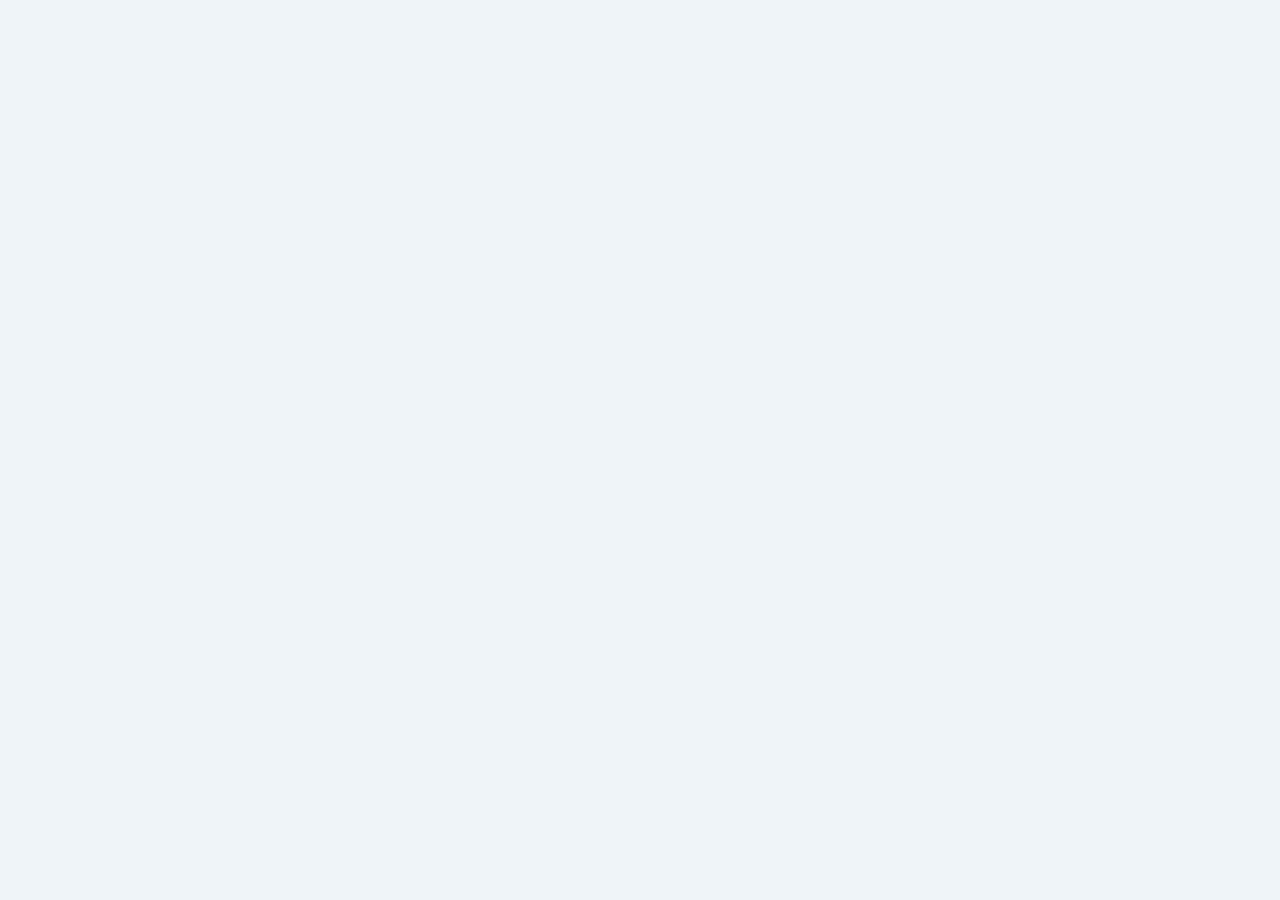
==== index.html @ d9e1d4d9 "Getting started" ====
<!DOCTYPE html>
<html lang="en">
  <head>
    <meta charset="UTF-8" />
    <meta
      name="viewport"
      content="width=device-width, initial-scale=1.0"
    />
    <title>ES6 Slider Setup</title>
    <!-- font-awesome -->
    <link
      rel="stylesheet"
      href="https://cdnjs.cloudflare.com/ajax/libs/font-awesome/5.14.0/css/all.min.css"
    />

    <!-- stylesheet -->
    <link
      rel="stylesheet"
      href="styles.css"
    />
  </head>
  <body>
    <section class="section-center">
      <div class="slider-container">
        <div class="slide"></div>
        <div class="slide"></div>
        <div class="slide"></div>
        <div class="slide"></div>
      </div>
    </section>
    <script
      type="module"
      src="app.js"
    ></script>
  </body>
</html>
---- styles.css ----
/*
=============== 
Fonts
===============
*/
@import url("https://fonts.googleapis.com/css?family=Open+Sans|Roboto:400,700&display=swap");

/*
=============== 
Variables
===============
*/

:root {
  /* dark shades of primary color*/
  --clr-primary-1: hsl(205, 86%, 17%);
  --clr-primary-2: hsl(205, 77%, 27%);
  --clr-primary-3: hsl(205, 72%, 37%);
  --clr-primary-4: hsl(205, 63%, 48%);
  /* primary/main color */
  --clr-primary-5: hsl(205, 78%, 60%);
  /* lighter shades of primary color */
  --clr-primary-6: hsl(205, 89%, 70%);
  --clr-primary-7: hsl(205, 90%, 76%);
  --clr-primary-8: hsl(205, 86%, 81%);
  --clr-primary-9: hsl(205, 90%, 88%);
  --clr-primary-10: hsl(205, 100%, 96%);
  /* darkest grey - used for headings */
  --clr-grey-1: hsl(209, 61%, 16%);
  --clr-grey-2: hsl(211, 39%, 23%);
  --clr-grey-3: hsl(209, 34%, 30%);
  --clr-grey-4: hsl(209, 28%, 39%);
  /* grey used for paragraphs */
  --clr-grey-5: hsl(210, 22%, 49%);
  --clr-grey-6: hsl(209, 23%, 60%);
  --clr-grey-7: hsl(211, 27%, 70%);
  --clr-grey-8: hsl(210, 31%, 80%);
  --clr-grey-9: hsl(212, 33%, 89%);
  --clr-grey-10: hsl(210, 36%, 96%);
  --clr-white: #fff;
  --clr-red-dark: hsl(360, 67%, 44%);
  --clr-red-light: hsl(360, 71%, 66%);
  --clr-green-dark: hsl(125, 67%, 44%);
  --clr-green-light: hsl(125, 71%, 66%);
  --clr-black: #222;
  --ff-primary: "Roboto", sans-serif;
  --ff-secondary: "Open Sans", sans-serif;
  --transition: all 0.3s linear;
  --spacing: 0.1rem;
  --radius: 0.25rem;
  --light-shadow: 0 5px 15px rgba(0, 0, 0, 0.1);
  --dark-shadow: 0 5px 15px rgba(0, 0, 0, 0.2);
  --max-width: 1170px;
  --fixed-width: 620px;
}
/*
=============== 
Global Styles
===============
*/

*,
::after,
::before {
  margin: 0;
  padding: 0;
  box-sizing: border-box;
}
body {
  font-family: var(--ff-secondary);
  background: var(--clr-grey-10);
  color: var(--clr-grey-1);
  line-height: 1.5;
  font-size: 0.875rem;
}
ul {
  list-style-type: none;
}
a {
  text-decoration: none;
}
h1,
h2,
h3,
h4 {
  letter-spacing: var(--spacing);
  text-transform: capitalize;
  line-height: 1.25;
  margin-bottom: 0.75rem;
  font-family: var(--ff-primary);
}
h1 {
  font-size: 3rem;
}
h2 {
  font-size: 2rem;
}
h3 {
  font-size: 1.25rem;
}
h4 {
  font-size: 0.875rem;
}
p {
  margin-bottom: 1.25rem;
  color: var(--clr-grey-5);
}
@media screen and (min-width: 800px) {
  h1 {
    font-size: 4rem;
  }
  h2 {
    font-size: 2.5rem;
  }
  h3 {
    font-size: 1.75rem;
  }
  h4 {
    font-size: 1rem;
  }
  body {
    font-size: 1rem;
  }
  h1,
  h2,
  h3,
  h4 {
    line-height: 1;
  }
}

.section-center {
  width: 90vw;
  margin: 0 auto;
  max-width: 1170px;
}
@media screen and (min-width: 992px) {
  .section-center {
    width: 95vw;
  }
}
main {
  min-height: 100vh;
  display: grid;
  place-items: center;
}

/*
=============== 
Slider Styles
===============
*/
section {
  width: 85vw;
  max-width: var(--fixed-width);
  margin: 0 auto;
  margin-top: 5rem;
  text-align: center;
  padding: 1rem 0;
  /* set relative for buttons */
  position: relative;
}
.reviews {
  margin-bottom: 4rem;
}
.reviews h2 {
  display: flex;
  align-items: center;
  justify-content: center;
}
.reviews span {
  font-size: 0.85em;
  color: var(--clr-primary-5);
  margin-right: 1rem;
}
.img {
  width: 150px;
  height: 150px;
  object-fit: cover;
  border: 1px solid var(--clr-grey-7);
  background: var(--clr-white);
  padding: 0.25rem;
  border-radius: 50%;
  box-shadow: var(--dark-shadow);
}
h4 {
  text-transform: uppercase;
  font-weight: 500;
  color: var(--clr-primary-5);
  letter-spacing: var(--spacing);
  margin: 0.5rem 0;
}
.title {
  margin-bottom: 1.25rem;
  letter-spacing: 2px;
  text-transform: capitalize;
}
.text {
  color: var(--clr-grey-5);
  line-height: 1.8;
  max-width: 35em;
  margin: 0 auto;
  letter-spacing: 1px;
}

.icon:hover {
  transform: scale(1.1);
  opacity: 0.8;
}
.quote-icon {
  font-size: 3rem;
  margin-top: 2rem;
  color: var(--clr-primary-5);
}
/* set buttons */
.btn {
  position: absolute;
  top: 175px;
  background: var(--clr-grey-5);
  color: var(--clr-white);
  padding: 0.25rem 0.35rem;
  border-radius: 0.25rem;
  border: transparent;
  cursor: pointer;
}
.next-btn {
  right: -0.5rem;
}
.prev-btn {
  left: -0.5rem;
}
@media screen and (min-width: 768px) {
  .next-btn {
    right: -5rem;
  }
  .prev-btn {
    left: -5rem;
  }
  .btn {
    font-size: 1.3rem;
    padding: 0.35rem 0.5rem;
  }
  .quote-icon {
    font-size: 4rem;
  }
}

/* MORE CSS FOR JS */
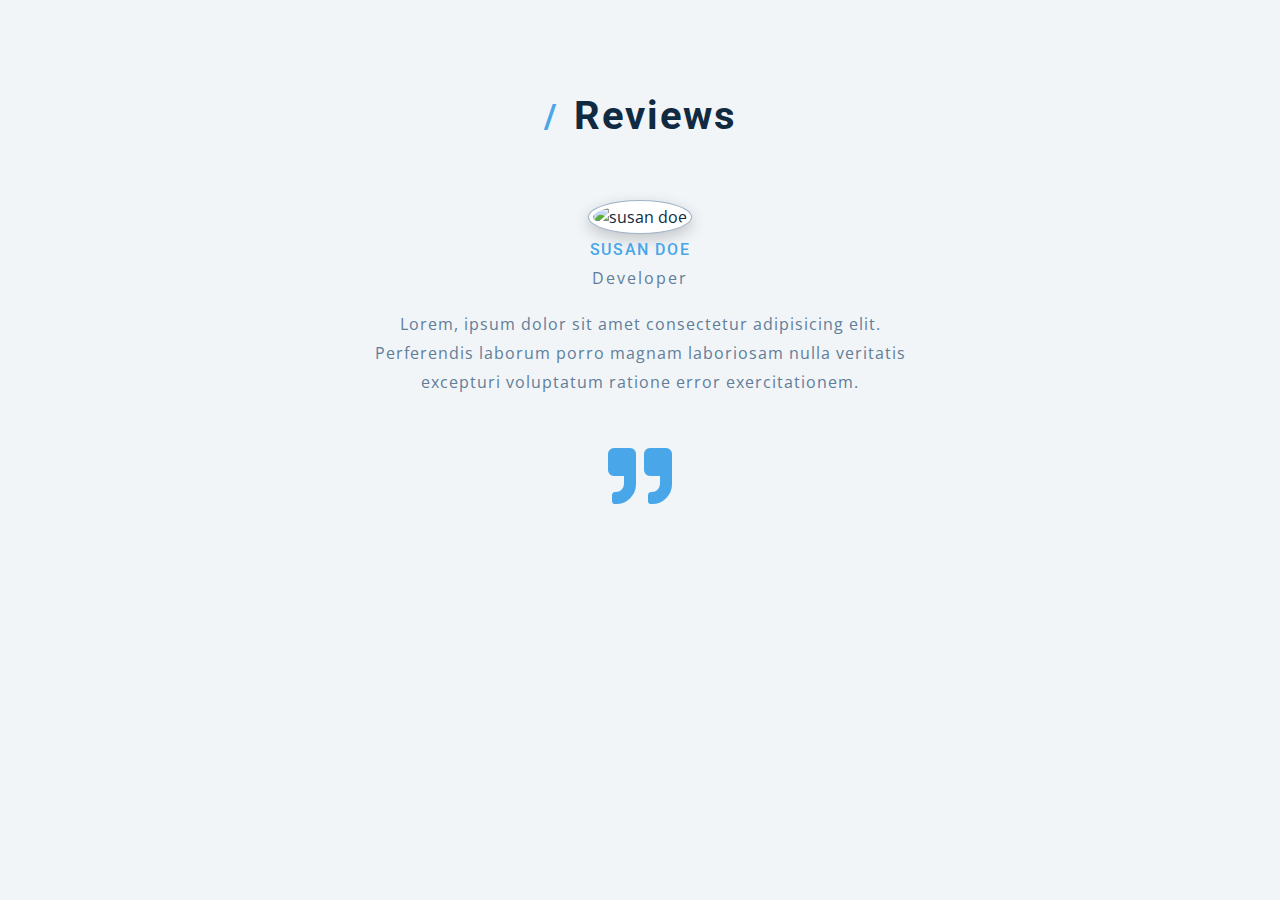
==== commit 00f4c1f4: "created one hard coded slide structure" ====
--- a/index.html
+++ b/index.html
@@ -20,12 +20,33 @@
     />
   </head>
   <body>
-    <section class="section-center">
+    <section class="slider">
+      <div class="reviews">
+        <h2>
+          <span>/</span>
+          reviews
+        </h2>
+      </div>
+
       <div class="slider-container">
-        <div class="slide"></div>
-        <div class="slide"></div>
-        <div class="slide"></div>
-        <div class="slide"></div>
+        <article class="slide">
+          <img
+            src="https://www.course-api.com/images/people/person-1.jpeg"
+            alt="susan doe"
+            class="img"
+          />
+
+          <h4>susan doe</h4>
+          <p class="title">developer</p>
+          <p class="text">
+            Lorem, ipsum dolor sit amet consectetur adipisicing elit. Perferendis laborum porro
+            magnam laboriosam nulla veritatis excepturi voluptatum ratione error exercitationem.
+          </p>
+
+          <div class="quote-icon">
+            <div class="fas fa-quote-right"></div>
+          </div>
+        </article>
       </div>
     </section>
     <script
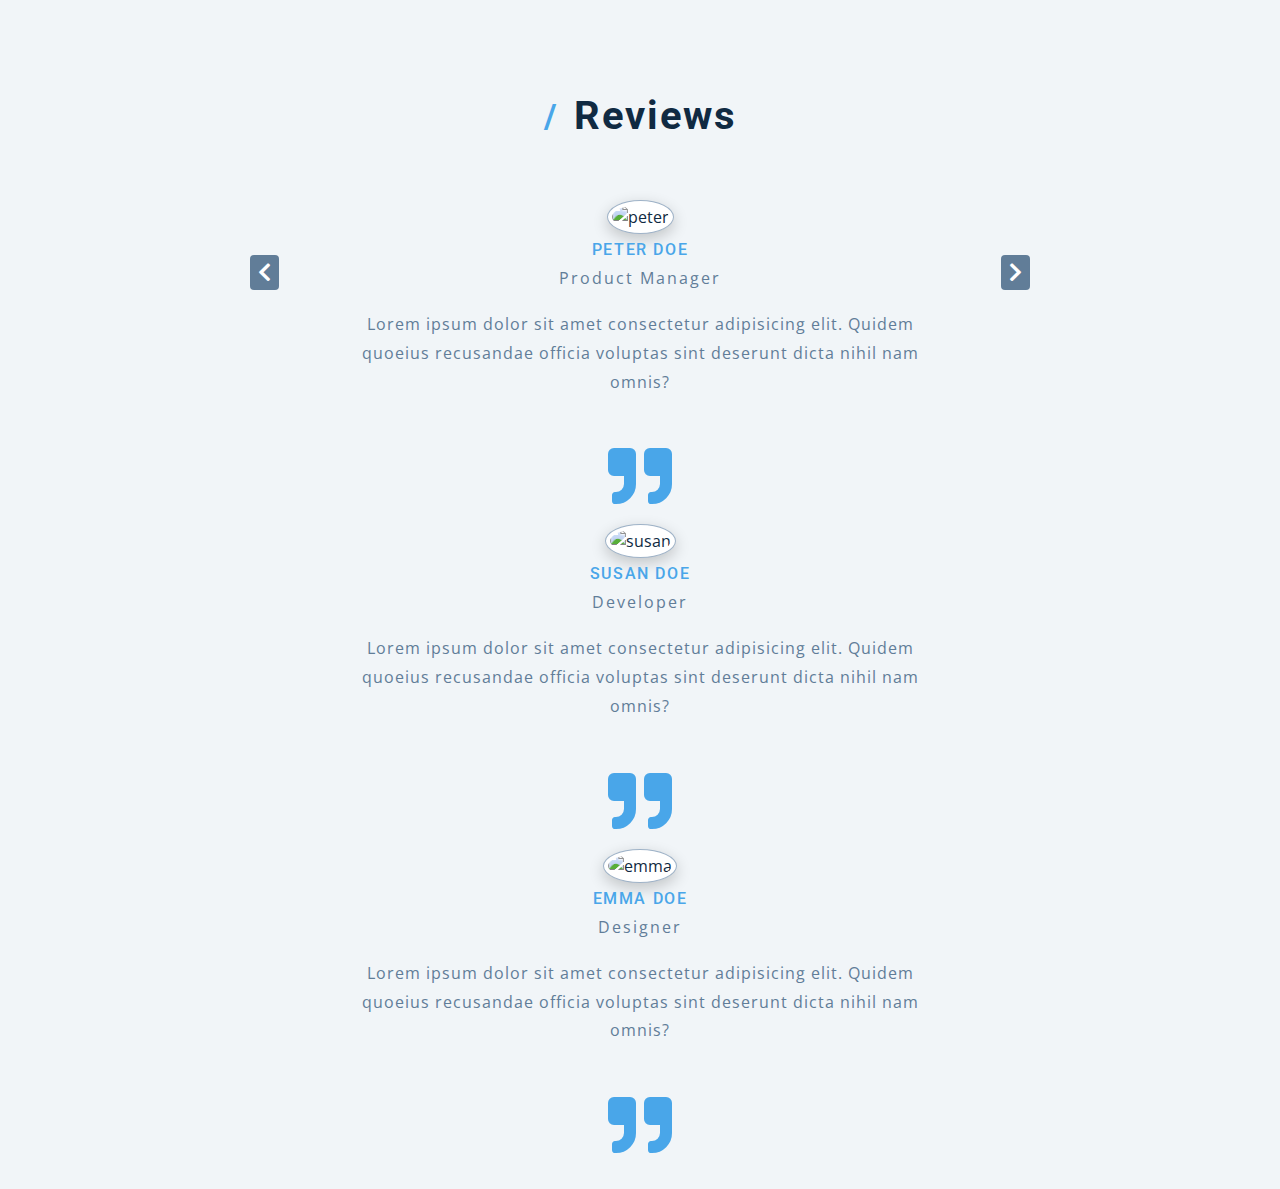
==== commit 62df49fd: "rendered Slides data with JS map() and join() method" ====
--- a/index.html
+++ b/index.html
@@ -29,7 +29,7 @@
       </div>
 
       <div class="slider-container">
-        <article class="slide">
+        <!-- <article class="slide">
           <img
             src="https://www.course-api.com/images/people/person-1.jpeg"
             alt="susan doe"
@@ -46,8 +46,18 @@
           <div class="quote-icon">
             <div class="fas fa-quote-right"></div>
           </div>
-        </article>
+        </article> -->
       </div>
+
+      <!-- prev/next buttons -->
+
+      <button class="btn prev-btn">
+        <i class="fas fa-chevron-left"></i>
+      </button>
+
+      <button class="btn next-btn">
+        <i class="fas fa-chevron-right"></i>
+      </button>
     </section>
     <script
       type="module"
